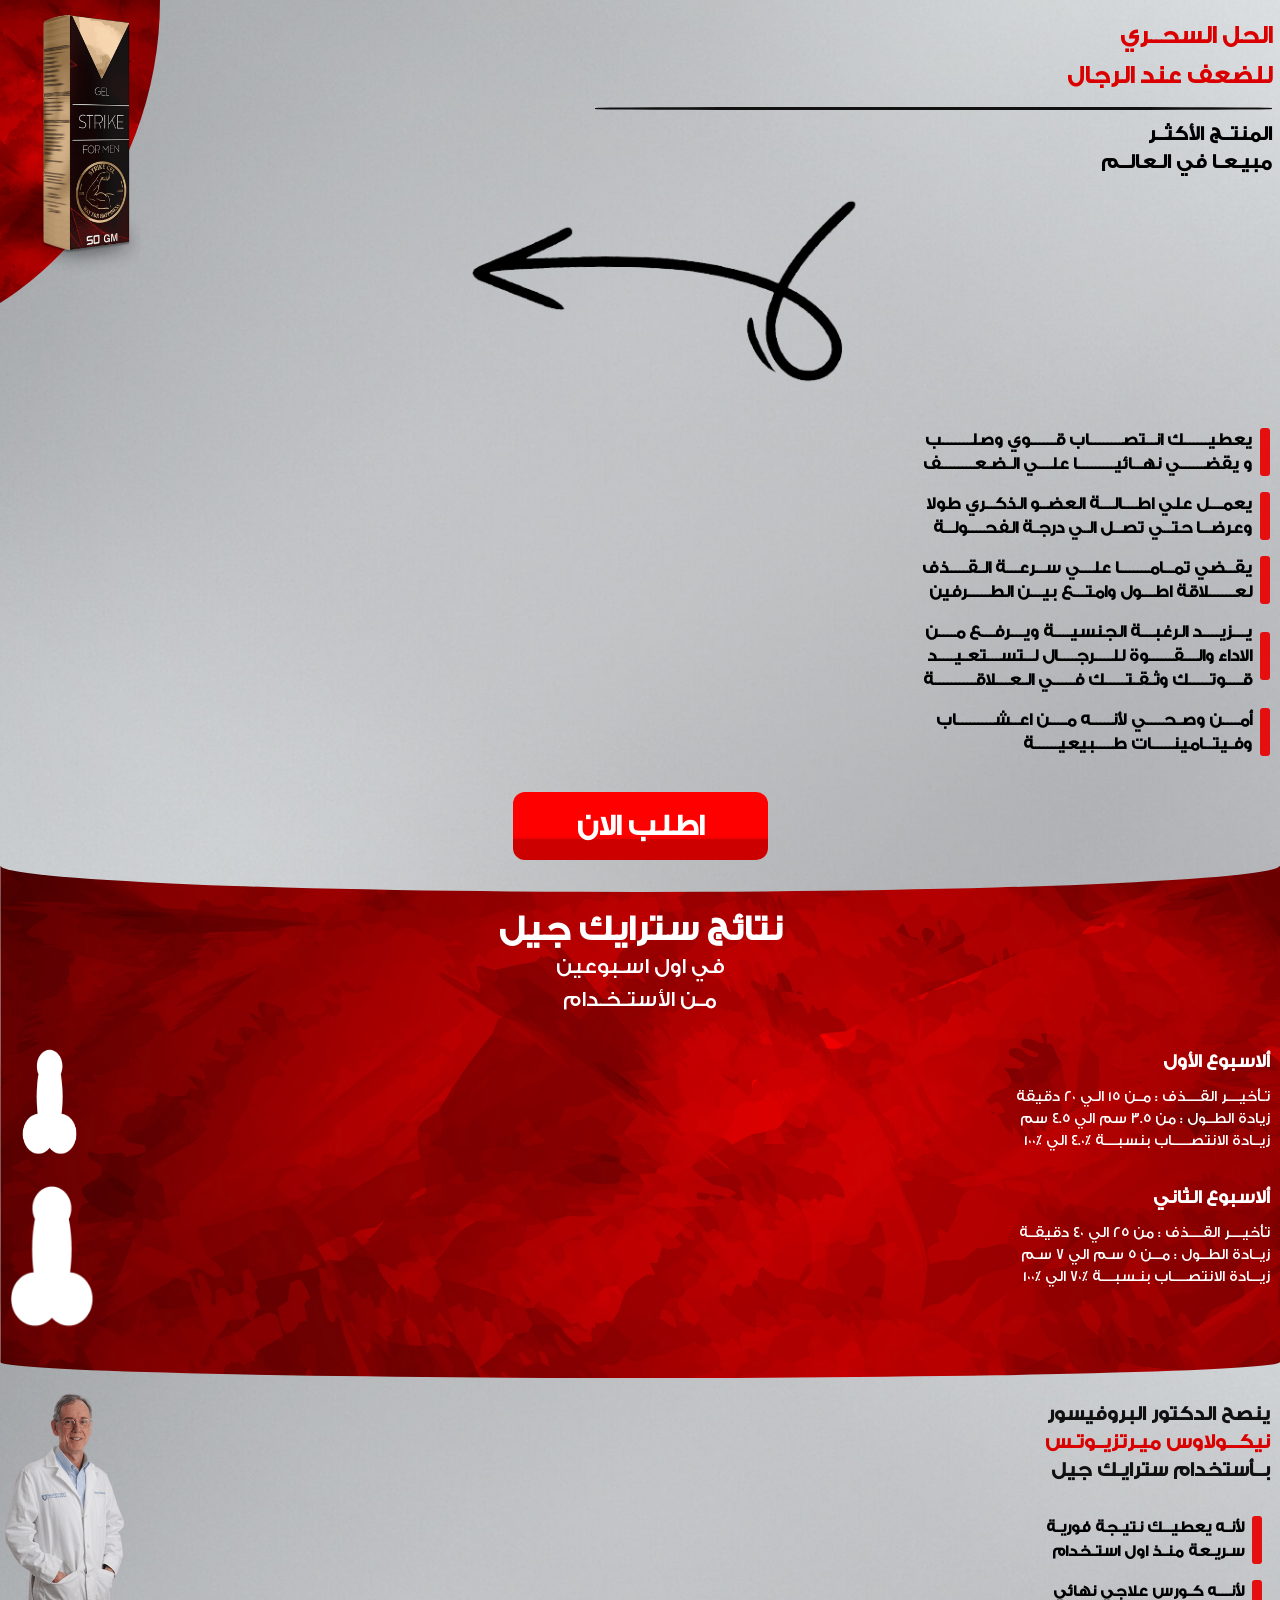
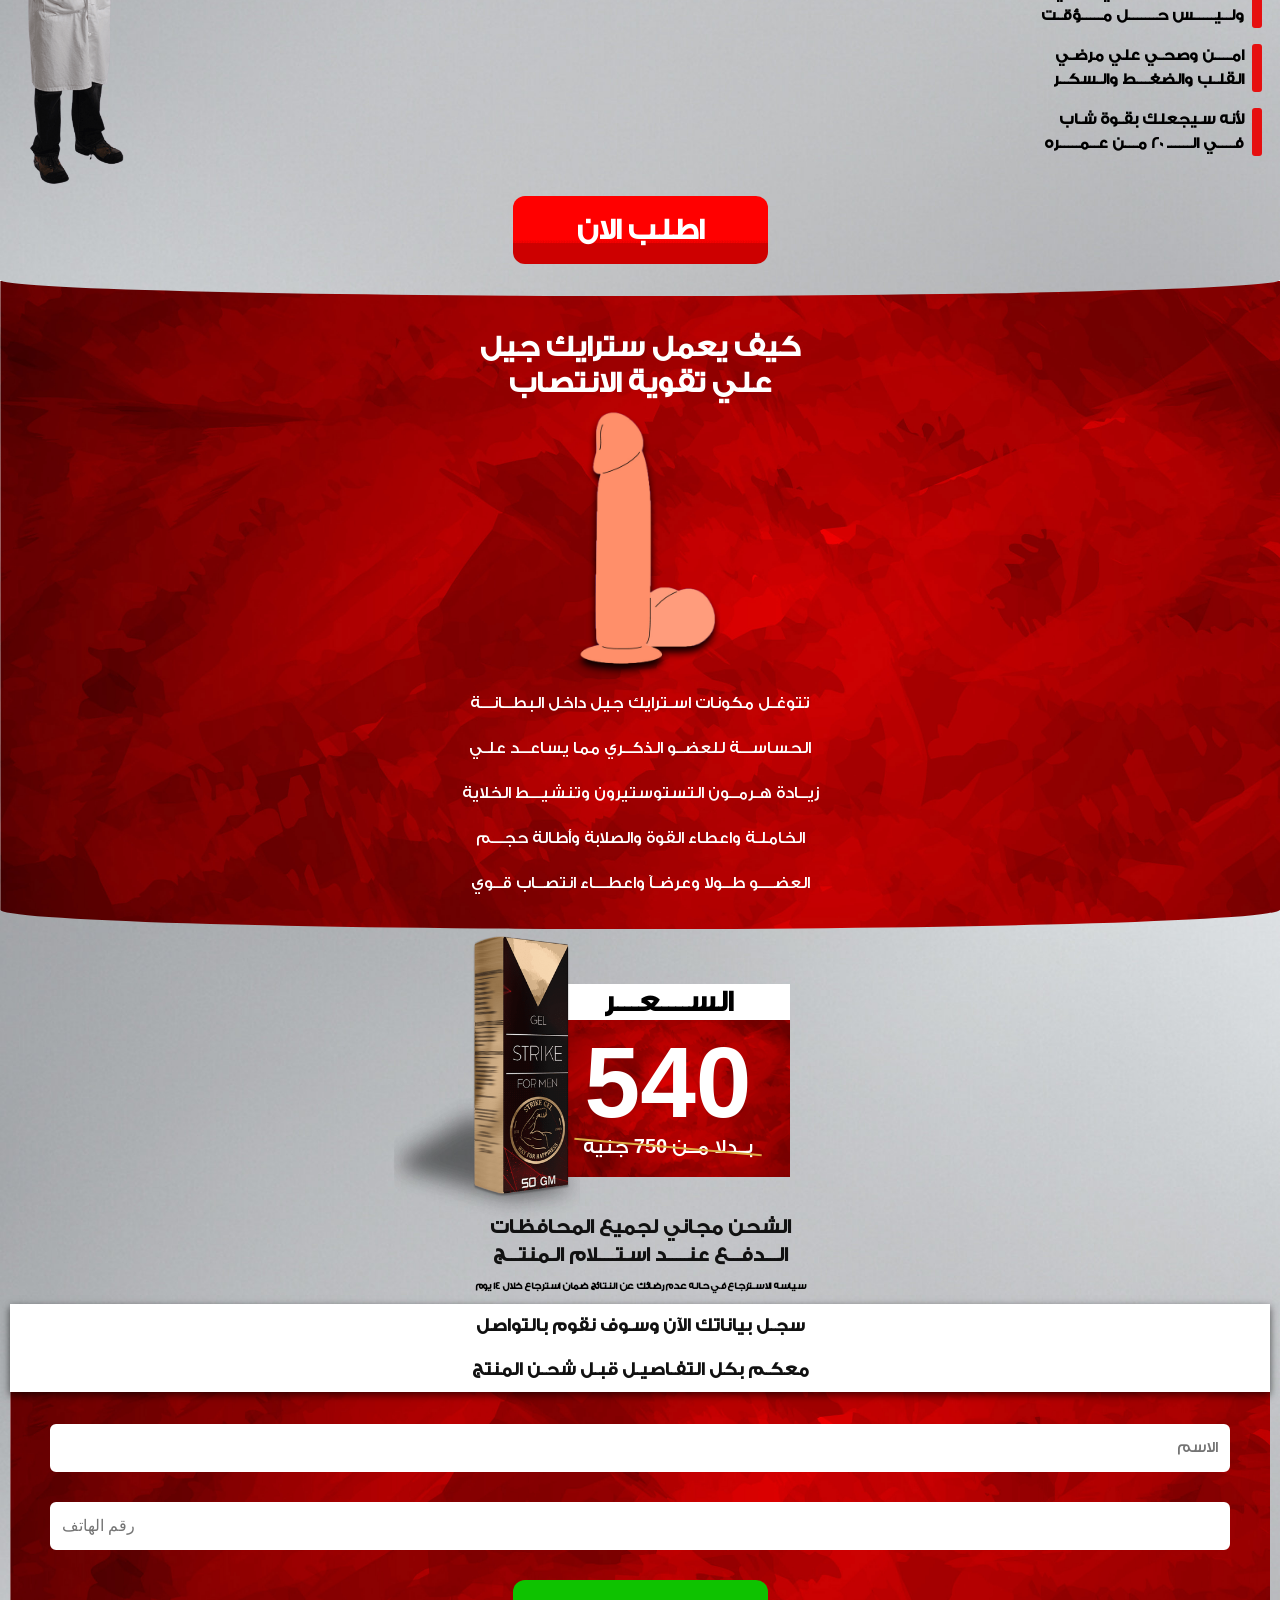
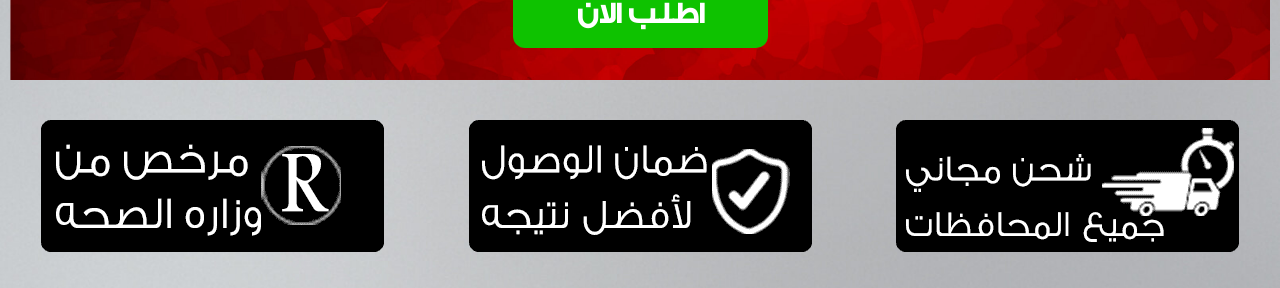
==== index.html @ db043091 "Add files via upload" ====
<!DOCTYPE html>
<html lang="en" dir="rtl">
  <head>
    <meta charset="UTF-8" />
    <meta http-equiv="X-UA-Compatible" content="IE=edge" />
    <meta name="viewport" content="width=device-width, initial-scale=1.0" />
    <title>Happy Code</title>

    <!-- Link File CSS -->
    <link rel="stylesheet" href="style.css">


  </head>

  <body>

    <section id="hero" class="hero">
      <div class="hero-content">
        <div class="hero-img-product">
          <img src="img/Product.png" alt="" />
        </div>
        <div class="hero-header">
          <h2 class="hero-header-title">الحل السحــري</h2>
          <h2 class="hero-header-subtitle">للضعف عند الرجال</h2>
          <h4>
            المنتــج الأكثــر <br />
            مبيـعـا في الـعالــم
          </h4>
        </div>
        <img class="hero-arrow-img" src="img/arrow.png" alt="" />
        <div class="hero-footer">
          <div class="all-line">
            <div class="line">
              <span></span>
              <ul>
                <li>يعطيــــــك انــتصــــــــاب قــــــوي وصلـــــــب</li>
                <li>و يقضــــــي نهــائيـــــــــا علـــي الـضـعــــــــف</li>
              </ul>
            </div>
            <div class="line">
              <span></span>
              <ul>
                <li>يعمـــل علي اطـــالـــة العضــو الذكــري طولا</li>
                <li>وعرضــا حتــي تصــل الـي درجـة الفحــــولــة</li>
              </ul>
            </div>
            <div class="line">
              <span></span>
              <ul>
                <li>يقــضي تمــامـــــــا علـــي ســرعـــة الـقــــذف</li>
                <li>لعــــــلاقة اطـــول وامتـــع بيـــن الطـــــرفين</li>
              </ul>
            </div>
            <div class="line">
              <span></span>
              <ul>
                <li>يـــزيــــد الرغبـــة الجنسيــــة ويـــرفـــع مــــن</li>
                <li>الاداء والـــقــــــوة للــــرجــــال لــتســـتعـيــــد</li>
                <li>
                  قــــوتـــــك وثـقـتـــــك فـــــي الـعـــلاقــــــــــة
                </li>
              </ul>
            </div>
            <div class="line">
              <span></span>
              <ul>
                <li>أمــــن وصـحــــي لأنـــــه مــــن اعــشـــــــــاب</li>
                <li>وفـيتــامينـــــات طــــبيعيــــــة</li>
              </ul>
            </div>
          </div>
        </div>
        <div class="text-center"><a href="#form" class="btn">اطلب الان</a></div>
      </div>
    </section>

    <!-- --------------------------------------------------------- -->

    <section class="results">
      <div class="content">
        <div class="results-header">
          <h3>نتائج سترايك جيل</h3>
          <p>في اول اسـبوعين</p>
          <p>مـن الأستـخـدام</p>
        </div>
        <div class="results-info">
          <div class="box">
            <h3>ألاسبوع الأول</h3>
            <div class="text">
              <p>تـأخيــــر القــــذف : مــن ١٥ الـي ٢٠ دقيقة</p>
              <p>زيادة الطــول : من ٣.٥ سم الي ٤.٥ سم</p>
              <p>زيــادة الانتصــــــاب بنسبــــة ٪٤.٠ الي ٪١٠٠</p>
            </div>
          </div>
          <img class="img-sm" src="img/4.png" alt="" />
        </div>
        <div class="results-info">
          <div class="box">
            <h3>ألاسبوع الثاني</h3>
            <div class="text">
              <p>تأخيــــر القــــذف : من ٢٥ الي ٤٠ دقيقــة</p>
              <p>زيــادة الطــول : مـــن ٥ سـم الي ٧ سـم</p>
              <p>زيـــادة الانتصـــــاب بنـسبــــة ٪٧٠ الي ٪١٠٠</p>
            </div>
          </div>
          <img src="img/4.png" alt="" />
        </div>
      </div>
    </section>

    <!-- --------------------------------------- -->

    <section class="advise">
      <div class="advise-container">
        <div class="advise-header">
          <div class="head">
            <p>ينصح الدكتور البروفيسور</p>
            <span>نيكـــولاوس ميـرتزيــوتـس</span>
            <p>بــأستخدام سترايـك جيل</p>
          </div>
          <div class="all-line">
            <div class="line">
              <span></span>
              <ul>
                <li>لأنـه يعطيــك نتيـجة فوريـة</li>
                <li>سـريـعة منـذ اول استـخدام</li>
              </ul>
            </div>
            <div class="line">
              <span></span>
              <ul>
                <li>لأنـــه كـورس علاجي نهائي</li>
                <li>ولــيـــــس حـــــــل مـــــؤقـت</li>
              </ul>
            </div>
            <div class="line">
              <span></span>
              <ul>
                <li>امــــن وصحـي علي مرضـي</li>
                <li>القلـب والضغـــط والـسكــر</li>
              </ul>
            </div>
            <div class="line">
              <span></span>
              <ul>
                <li>لأنه سـيجعلك بقـوة شـاب</li>
                <li>فــــي الــــــ 20 مـــن عــمـــــره</li>
              </ul>
            </div>
          </div>
        </div>
        <img src="img/doctor.png" alt="" />
      </div>
      <a href="#form" class="btn">اطلب الان</a>
    </section>

    <!-- -------------------------- -->

    <section class="how">
      <div class="how-header">
        <h2>كيف يعمل سترايك جيل</h2>
        <h2>علي تقوية الانتصاب</h2>
      </div>
      <div class="how-footer">
        <img src="img/6.png" alt="" />
        <div class="text">
          <p>تتوغـل مكونات اسـترايك جيل داخل البطــانـــة</p>
          <p>الحساســـة للعضــو الذكــري مما يساعــد علـي</p>
          <p>زيــادة هـرمــون التستوستيرون وتنشيـــط الخلاية</p>
          <p>الخاملـة واعطاء القوة والصلابة وأطالة حجـــم</p>
          <p>العضــــو طــولا وعرضـآ واعطـــاء انتصــاب قــوي</p>
        </div>
      </div>
    </section>

    <!-- ---------------------------------- -->

    <section class="contact">
      <div class="contact-header">
        <img src="img/Product.png" alt="" />
        <div class="container-prices">
          <h2 class="price-title">الســــعـــر</h2>
          <span class="price">540</span>
          <p class="price-old">بــدلا مــن <span>750</span> جنيه</p>
        </div>
      </div>
      <div class="contact-footer">
        <h4>الشحن مجاني لجميع المحافظات</h4>
        <h4>الـــدفـــع عنـــــد اسـتــــلام الـمنتـــج</h4>
        <p>
          سياسه الاسـترجاع في حاله عدم رضائك عن النتائج ضمان استرجاع خلال 14 يوم
        </p>
        <div class="contact-form" id="contact-form">
          <div class="contact-form-shadow">
            <h4>سجـل بياناتك الآن وسـوف نقوم بالتواصل</h4>
            <h4>معكـم بكل التفـاصيـل قبـل شحـن المنتج</h4>
          </div>
          <form
            action="https://api.sheetmonkey.io/form/6KZt1sEibG9ceBpus3hduf"      
            method="post"
            id="form"
            class="form"
            role="form"
            accept-charset="utf-8">

            <!-- <input type="hidden" name="Created" value="x-sheetmonkey-current-date-time"/>
            <input type="hidden" name="x-sheetmonkey-redirect" value="https://strike-gel.vercel.app/thanks"/> -->

            <input type="hidden" id="redDir" name="x-sheetmonkey-redirect" value="thanks.html">
            <div class="form-control">
              <input
                type="text"
                name="name"
                id="name"
                placeholder="الاسم"
                maxlength="25"
                value=""
                required
              /><small></small>
            </div>
            <div class="form-control font-[sans-serif]">
              <input
                type="tel"
                name="phone"
                id="phone"
                placeholder="رقم الهاتف"
                maxlength="11"
                minlength="11"
                value=""
                required
              /><small></small>
            </div>
            <input class="form-btn btn" type="submit" value="اطلب الان" />
          </form>
        </div>
      </div>
      <img class="banner" src="img/banner.png" alt="" />
    </section>
    <script src="script.js"></script>
  </body>
</html>
---- style.css ----
/* Google Fonts */
@import url('https://fonts.googleapis.com/css2?family=Cairo:wght@200;300;400;500;600;700;800;900;1000&display=swap');

@font-face {
    font-family: 'GE SS Two Medium';
    src: local('GE SS Two Medium'), url('img/GE_SS_Two_Medium.ttf') format('truetype');
    font-weight: normal;
    font-style: normal;
  }
body{
    height: 100vh;
    }
html{
    scroll-behavior: smooth;
}
html {
    line-height: 1.5;
    -webkit-text-size-adjust: 100%;
    -moz-tab-size: 4;
    -o-tab-size: 4;
    tab-size: 4;
    font-family: GE SS Two Medium,sans-serif;
    font-feature-settings: normal;
    font-variation-settings: normal;
}
*{
    padding: 0;
    margin: 0;
    box-sizing: border-box;
    font-family: 'GE SS Two Medium';
    text-decoration: none;
    transition: .4s;
    list-style: none;
}
*, :before, :after {
    box-sizing: border-box;
    border-width: 0;
    border-style: solid;
    border-color: #e5e7eb;
}
img, video {
    max-width: 100%;
    height: auto;
}
img, svg, video, canvas, audio, iframe, embed, object {
    display: block;
    vertical-align: middle;
}
.hero {
    position: relative;
    z-index: 50;
    width: 100%;
    border-bottom-right-radius: 50% 3%;
    border-bottom-left-radius: 50% 3%;
    background-image: url(img/bg-hero.jpg);
    background-size: cover;
    background-position: right;
    padding-bottom: 2rem;
}
.hero .hero-content {
    position: relative;
    overflow: hidden;
}
.hero-img-product {
    position: absolute;
    left: -10rem;
    z-index: -10;
    height: 350px;
    width: 20rem;
    border-bottom-right-radius: 100%;
    background-image: url(img/bg-red.jpg);
    background-size: cover;
}
.hero-img-product img {
    position: absolute;
    right: 1.25rem;
    width: 12rem;
}
.hero-header {
    width: 60%;
    padding: 1.25rem 0.5rem;
}
.hero-header h2 {
    position: relative;
    white-space: nowrap;
    font-size: 1.5rem;
    line-height: 2rem;
    font-weight: 900;
    --tw-text-opacity: 1;
    color: rgb(218 0 0 / var(--tw-text-opacity));
}

.hero-header-subtitle:before {
    content: '';
    position: absolute;
    bottom: -0.625rem;
    right: 0px;
    height: 3px;
    width: 90%;
    border-radius: 30%;
    --tw-bg-opacity: 1;
    background-color: rgb(17 17 17 / var(--tw-bg-opacity));
}

@media(max-width: 640px)
{
    .hero-header-subtitle {
        letter-spacing: -0.6px;
    }
}
.hero-arrow-img {
    min-width: 350px;
    padding-left: 3rem;
}
.hero-footer {
    padding-left: 0.625rem;
    padding-right: 0.625rem;
    padding-top: 45px;
    padding-bottom: 1.25rem;
    text-align: center;
    width: 100%;
}
.hero-header-subtitle {
    margin-bottom: 1.25rem;
    padding-top: 0.5rem;
    padding-bottom: 0.5rem;
}
.hero-header h4 {
    white-space: nowrap;
    font-size: 1.25rem;
    line-height: 1.75rem;
    font-weight: 600!important;
}
.hero-footer .line {
    margin-bottom: 1rem;
    display: flex;
    align-items: center;
    white-space: nowrap;
    text-align: right;
    font-size: 1rem;
    line-height: 1.5rem;
    font-size: 17px;
    font-weight: 600;
}
.hero-footer .line span {
    margin-left: 0.5rem;
    height: 3rem;
    width: 10px;
    border-radius: 3px;
    --tw-bg-opacity: 1;
    background-color: rgb(230 15 15 / var(--tw-bg-opacity));
}
.text-center {
    text-align: center;
}
.btn {
    display: inline-block;
    border-radius: 0.75rem;
    background-image: url(img/btn-red-bg.png);
    background-size: cover;
    background-position: bottom;
    padding: 1rem 4rem;
    font-size: 1.875rem;
    line-height: 2.25rem;
    font-weight: 700;
    --tw-text-opacity: 1;
    color: rgb(255 255 255 / var(--tw-text-opacity));
}





/* start result sec-*/

.results {
    position: relative;
    top: -50px;
    z-index: 49;
    width: 100%;
    border-bottom-right-radius: 50% 3%;
    border-bottom-left-radius: 50% 3%;
    background-image: url(img/bg-red.jpg);
    background-size: cover;
    background-position: center;
    padding: 3rem 0.625rem 1.25rem;
}
.results-header {
    margin-bottom: 2rem;
    padding-top: 1.25rem;
    text-align: center;
}
.results-header h3 {
    font-size: 2.25rem;
    line-height: 2.5rem;
    font-weight: 900;
    --tw-text-opacity: 1;
    color: rgb(255 255 255 / var(--tw-text-opacity));
}
.results-header p {
    font-size: 22px;
    font-weight: 100;
    --tw-text-opacity: 1;
    color: rgb(255 255 255 / var(--tw-text-opacity));
}
.results-info {
    margin-left: auto;
    margin-right: auto;
    margin-bottom: 1.5rem;
    display: flex;
    justify-content: space-between;
    width: 100%;
}
.results-info .box h3 {
    margin-bottom: 0.625rem !important;
    font-weight: 700;
    --tw-text-opacity: 1;
    color: rgb(255 255 255 / var(--tw-text-opacity));
}
.results-info .box .text {
    display: flex;
    flex-direction: column;
    white-space: nowrap;
    font-size: 14.8px;
    font-weight: 100;
    --tw-text-opacity: 1;
    color: rgb(255 255 255 / var(--tw-text-opacity));
}
.results-info img {
    height: 150px;
    width: 85px;
}
.results-info img.img-sm {
    margin-left: 0.75rem;
    height: 7rem;
    width: 3.5rem;
}


/* start advise */

.advise {
    position: relative;
    top: -70px;
    z-index: 48;
    border-bottom-right-radius: 50% 3%;
    border-bottom-left-radius: 50% 3%;
    background-image: url(img/bg-hero.jpg);
    background-size: cover;
    background-position: right;
    padding-top: 2rem;
    padding-bottom: 2rem;
    text-align: center;
}
.advise-container {
    position: relative;
    margin-left: auto;
    margin-right: auto;
    margin-bottom: 0;
    display: flex;
    justify-content: space-between;
    text-align: right;
    width: 100%;
}
.advise-header {
    padding-top: 0.625rem;
    padding-right: 0.625rem;
    padding-left: 2rem;
}
.advise-header .head {
    margin-bottom: 2rem;
    font-size: 1.25rem;
    line-height: 1.75rem;
}
.advise-header .head p {
    font-weight: 800;
    --tw-text-opacity: 1;
    color: rgb(17 17 17 / var(--tw-text-opacity));
}
.advise-header .head span {
    font-weight: 900;
    --tw-text-opacity: 1;
    color: rgb(218 0 0 / var(--tw-text-opacity));
}
.advise-header .all-line {
    padding-right: 0.5rem;
    font-weight: 700;
    margin-bottom: 2.5rem;
}
.advise-header .all-line .line {
    display: flex;
    align-items: center;
    text-align: right;
    font-size: 1rem;
    line-height: 1.5rem;
    font-weight: 600;
}
.advise-header .all-line .line span {
    margin-left: 0.5rem;
    height: 3rem;
    width: 10px;
    border-radius: 3px;
    --tw-bg-opacity: 1;
    background-color: rgb(230 15 15 / var(--tw-bg-opacity));
}
.advise-container img {
    position: absolute;
    top: 0px;
    left: 0.25rem;
    width: 12rem;
}
.advise-header .all-line>:not([hidden])~:not([hidden]) {
    --tw-space-y-reverse: 0;
    margin-top: calc(1rem * calc(1 - var(--tw-space-y-reverse)));
    margin-bottom: calc(1rem * var(--tw-space-y-reverse));
}

/* start how work */ 
#thankyou-page {
    display: none;
  }
.how {
    position: relative;
    top: -85px;
    z-index: 47;
    white-space: nowrap;
    border-bottom-right-radius: 50% 3%;
    border-bottom-left-radius: 50% 3%;
    background-image: url(img/bg-red.jpg);
    background-size: cover;
    background-position: center;
    padding: 3rem 0.5rem 0.25rem;
    text-align: center;
    --tw-text-opacity: 1;
    color: rgb(255 255 255 / var(--tw-text-opacity));
}
.how .how-header h2 {
    font-size: 1.875rem;
    line-height: 2.25rem;
    font-weight: 900;
}
.how .how-footer img {
    display: inline-block;
    width: 10rem;
}
.how .how-footer .text {
    margin-bottom: 1.25rem;
    display: flex;
    flex-direction: column;
}
.how .how-footer .text p {
    font-size: 16.5px;
    line-height: 2.8rem;
}

/* START CONTACT */ 

.contact {
    position: relative;
    top: -110px;
    width: 100%;
    overflow: hidden;
    background-image: url(img/bg-hero.jpg);
    background-size: cover;
    background-position: center;
    text-align: center;
}
.contact-header {
    position: relative;
    margin-left: auto;
    margin-right: auto;
    margin-top: 5rem;
    margin-bottom: 2.25rem;
    width: 300px;
    background-image: url(img/bg-red.jpg);
    background-size: cover;
    background-position: center;
    padding-bottom: 1rem;
    padding-left: 3.5rem;
}
.contact-header img {
    position: absolute;
    top: -4rem;
    left: -7.5rem;
    z-index: 30;
    width: 210px;
}
.container-prices {
    display: flex;
    flex-direction: column;
    overflow: hidden;
    line-height: 1;
}
.contact-header .price-title {
    display: block;
    --tw-bg-opacity: 1;
    background-color: rgb(255 255 255 / var(--tw-bg-opacity));
    text-align: center;
    font-size: 1.875rem;
    line-height: 2.25rem;
}
.contact-header .price {
    padding-top: 0.75rem;
    font-family: sans-serif;
    font-size: 100px;
    font-weight: 600;
    --tw-text-opacity: 1;
    color: rgb(255 255 255 / var(--tw-text-opacity));
}
.contact-header .price-old {
    position: relative;
    display: inline-block;
    overflow: hidden;
    font-size: 1.25rem;
    line-height: 1.75rem;
    --tw-text-opacity: 1;
    color: rgb(255 255 255 / var(--tw-text-opacity));
}
.price-old span {
    font-family: sans-serif;
    font-weight: 800;
}
.contact-header .price-old:after {
    position: absolute;
    top: 50%;
    left: 50%;
    height: 0.125rem;
    width: 77%;
    transform: translate(-50%,-50%) rotate(5deg);
    content: '';
    --tw-bg-opacity: 1;
    background-color: rgb(223 174 69 / var(--tw-bg-opacity));
}
.contact-footer {
    padding-top: 0;
}
.contact-footer h4 {
    font-size: 1.25rem;
    line-height: 1.75rem;
    font-weight: 800;
    --tw-text-opacity: 1;
    color: rgb(17 17 17 / var(--tw-text-opacity));
}
.contact-footer p {
    margin-top: 0.625rem;
    margin-bottom: 0.625rem;
    white-space: nowrap;
    font-size: 10px;
    font-weight: 800;
    letter-spacing: -.025em;
}
.contact-form {
    margin-left: 0.625rem;
    margin-right: 0.625rem;
    background-image: url(img/bg-red.jpg);
    background-size: cover;
    background-position: center;
}
.contact-form-shadow {
    box-shadow: -0.5px 3px 8px #0000009f;
}
.contact-footer .contact-form h4 {
    --tw-bg-opacity: 1;
    background-color: rgb(255 255 255 / var(--tw-bg-opacity));
    padding-top: 0.5rem;
    padding-bottom: 0.5rem;
    font-size: 1.125rem;
    line-height: 1.75rem;
}
.form {
    margin-left: auto;
    margin-right: auto;
    padding: 2rem 2.5rem;
    width: 100%;
}
.contact .banner {
    margin-left: auto;
    margin-right: auto;
    border-radius: 0.375rem;
    padding-left: 0.75rem;
    padding-right: 0.75rem;
}
button, input, optgroup, select, textarea {
    font-family: inherit;
    font-size: 100%;
    font-weight: inherit;
    line-height: inherit;
    color: inherit;
    margin: 0;
    padding: 0;
}
.form-control {
    position: relative;
    margin-bottom: 0.625rem;
    padding-bottom: 1.25rem;
}
.form-control input {
    display: block;
    width: 100%;
    border-radius: 0.375rem;
    border-width: 2px;
    --tw-border-opacity: 1;
    border-color: rgb(255 255 255 / var(--tw-border-opacity));
    padding: 0.625rem;
    font-size: 1rem;
    line-height: 1.5rem;
}
.form-control small {
    position: absolute;
    bottom: 0px;
    right: 0px;
    --tw-text-opacity: 1;
    color: rgb(255 255 255 / var(--tw-text-opacity));
    width: 80%;
}
.form-control {
    position: relative;
    margin-bottom: 0.625rem;
    padding-bottom: 1.25rem;
}
.font-\[sans-serif\] {
    font-family: sans-serif;
}
.form-btn {
    cursor: pointer;
    --tw-bg-opacity: 1 !important;
    background-color: rgb(14 194 0 / var(--tw-bg-opacity))!important;
    background-image: none;
}
.contact .btn {
    display: inline-block;
    border-radius: 0.75rem;
    background-size: cover;
    background-position: bottom;
    padding: 1rem 4rem;
    font-size: 1.875rem;
    line-height: 2.25rem;
    font-weight: 700;
    --tw-text-opacity: 1;
    color: rgb(255 255 255 / var(--tw-text-opacity));
}
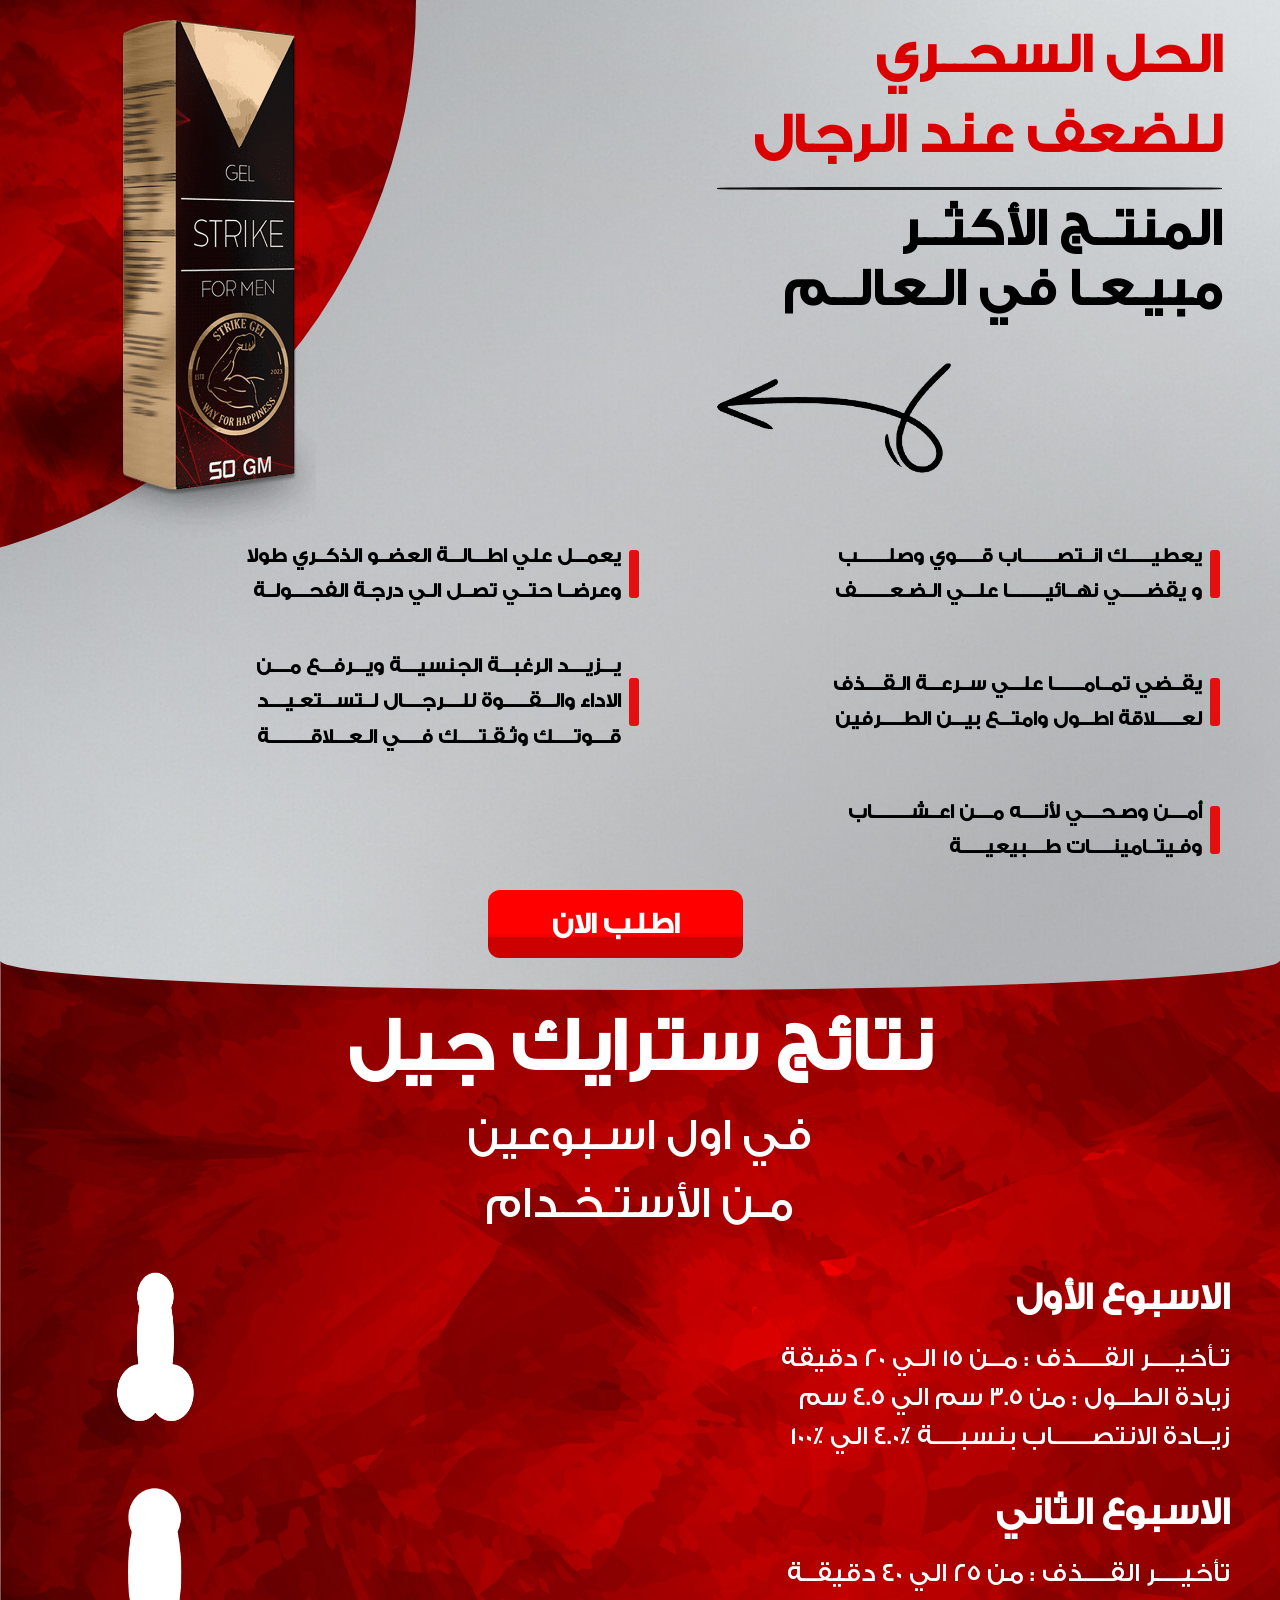
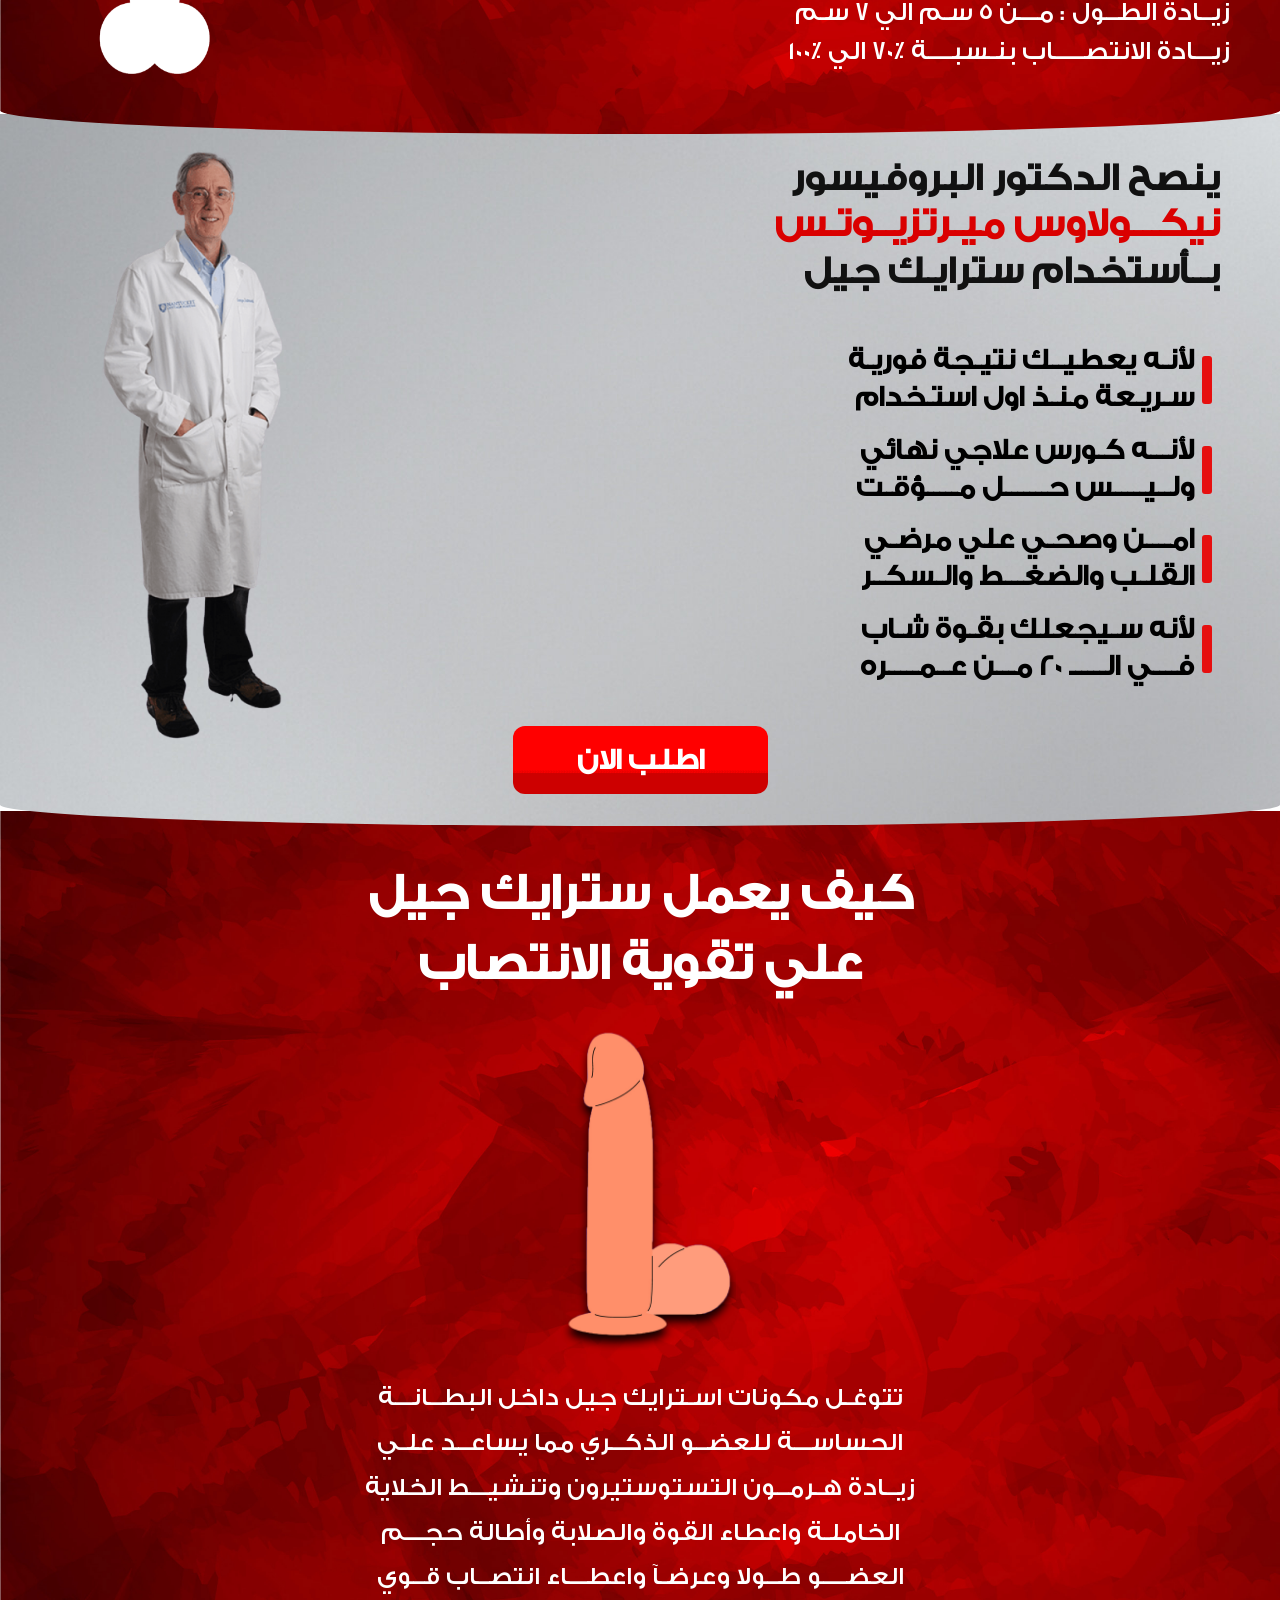
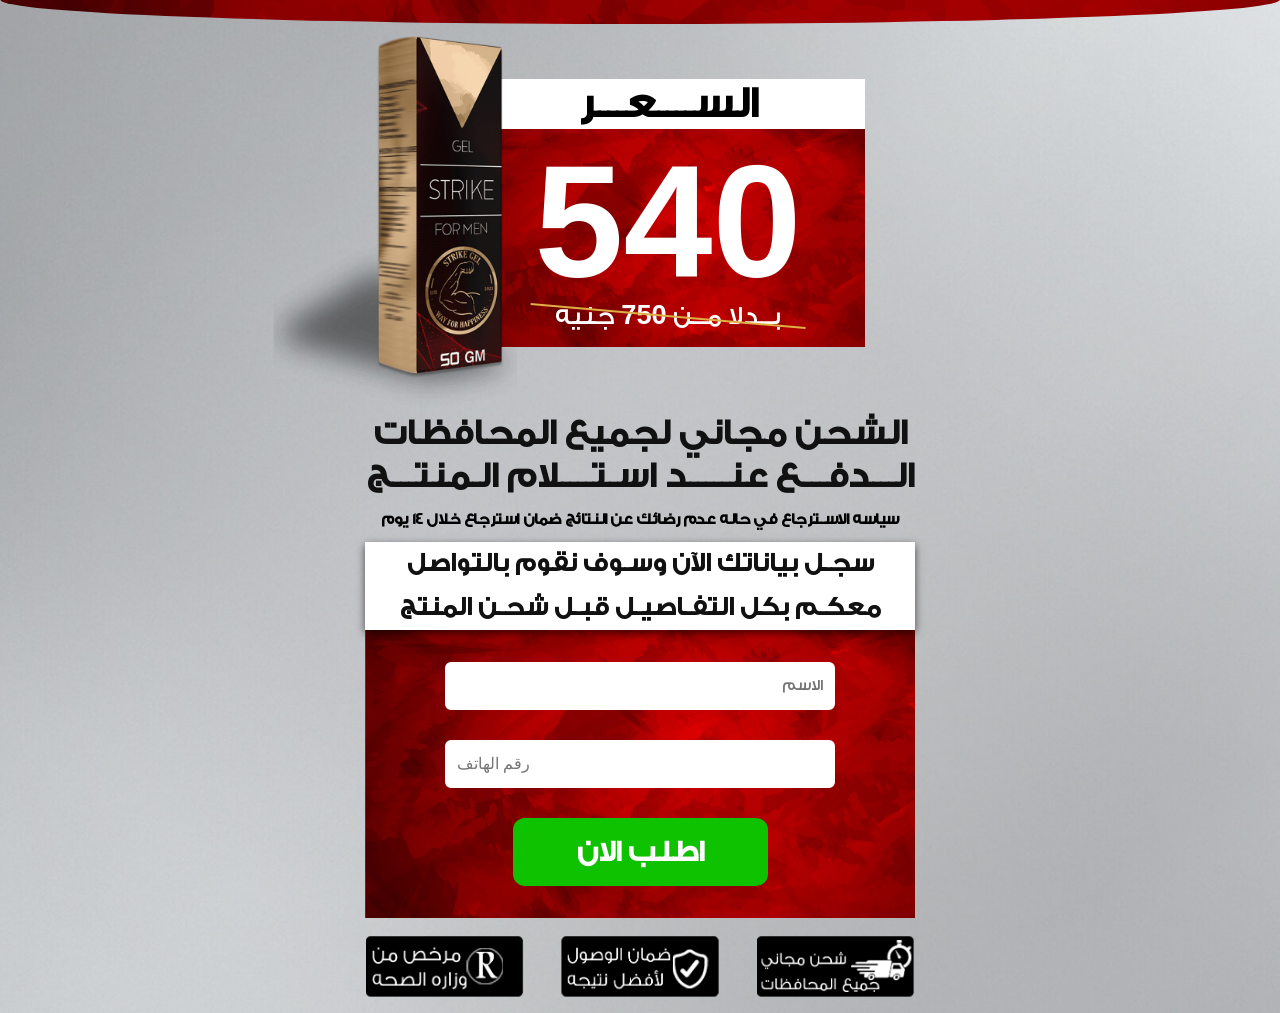
==== commit 108f8641: "Add files via upload" ====
--- a/index.html
+++ b/index.html
@@ -85,7 +85,7 @@
         </div>
         <div class="results-info">
           <div class="box">
-            <h3>ألاسبوع الأول</h3>
+            <h3>الاسبوع الأول</h3>
             <div class="text">
               <p>تـأخيــــر القــــذف : مــن ١٥ الـي ٢٠ دقيقة</p>
               <p>زيادة الطــول : من ٣.٥ سم الي ٤.٥ سم</p>
@@ -96,7 +96,7 @@
         </div>
         <div class="results-info">
           <div class="box">
-            <h3>ألاسبوع الثاني</h3>
+            <h3>الاسبوع الثاني</h3>
             <div class="text">
               <p>تأخيــــر القــــذف : من ٢٥ الي ٤٠ دقيقــة</p>
               <p>زيــادة الطــول : مـــن ٥ سـم الي ٧ سـم</p>
--- a/style.css
+++ b/style.css
@@ -48,496 +48,1045 @@
     display: block;
     vertical-align: middle;
 }
-.hero {
-    position: relative;
-    z-index: 50;
-    width: 100%;
-    border-bottom-right-radius: 50% 3%;
-    border-bottom-left-radius: 50% 3%;
-    background-image: url(img/bg-hero.jpg);
-    background-size: cover;
-    background-position: right;
-    padding-bottom: 2rem;
+
+
+@media(min-width: 800px){
+    .hero {
+        position: relative;
+        z-index: 50;
+        width: 100%;
+        border-bottom-right-radius: 50% 3%;
+        border-bottom-left-radius: 50% 3%;
+        background-image: url(img/bg-hero.jpg);
+        background-size: cover;
+        background-position: right;
+        padding-bottom: 2rem;
+        padding-right: 50px;
+    }
+    .hero .hero-content {
+        position: relative;
+        overflow: hidden;
+    }
+    .hero-img-product {
+        position: absolute;
+        left: -10rem;
+        z-index: -10;
+        height: 570px;
+        width: 36rem;
+        border-bottom-right-radius: 100%;
+        background-image: url(img/bg-red.jpg);
+        background-size: cover;
+    }
+    .hero-img-product img {
+        position: absolute;
+        right: 100px;
+        width: 24rem;
+        top: -10px;
+    }
+    .hero-header {
+        width: 60%;
+        padding: 1.25rem 0.5rem;
+    }
+    .hero-header h2 {
+        position: relative;
+        white-space: nowrap;
+        font-size: 3.5rem;
+        line-height: 4.5rem;
+        font-weight: 900;
+        --tw-text-opacity: 1;
+        color: rgb(218 0 0 / var(--tw-text-opacity));
+    }
+    
+    .hero-header-subtitle:before {
+        content: '';
+        position: absolute;
+        bottom: -0.625rem;
+        right: 0px;
+        height: 3px;
+        width: 70%;
+        border-radius: 30%;
+        --tw-bg-opacity: 1;
+        background-color: rgb(17 17 17 / var(--tw-bg-opacity));
+    }
+    
+    @media(max-width: 640px)
+    {
+        .hero-header-subtitle {
+            letter-spacing: -0.6px;
+        }
+    }
+    .hero-arrow-img {
+        width: 800px;
+        padding-left: 3rem;
+        margin: 20px;
+    }
+    .hero-footer {
+        padding-left: 0.625rem;
+        padding-right: 0.625rem;
+        padding-top: 45px;
+        padding-bottom: 1.25rem;
+        text-align: center;
+        width: 100%;
+    }
+    .hero-footer .all-line{
+        display: flex;
+        flex-wrap: wrap;
+        align-items: center;
+        justify-content: right;
+    }
+    .hero-footer .all-line .line{
+        width: 48%;
+        margin-bottom: 40px;
+    }
+    .hero-header-subtitle {
+        margin-bottom: 1.25rem;
+        padding-top: 0.5rem;
+        padding-bottom: 0.5rem;
+    }
+    .hero-header h4 {
+        white-space: nowrap;
+        font-size: 3.25rem;
+        line-height: 3.75rem;
+        font-weight: 600!important;
+    }
+    .hero-footer .line {
+        margin-bottom: 1rem;
+        display: flex;
+        align-items: center;
+        white-space: nowrap;
+        text-align: right;
+        font-size: 1rem;
+        line-height: 2.2rem;
+        font-size: 20px;
+        font-weight: 600;
+    }
+    .hero-footer .line:last-child{
+        margin-bottom: 5px;
+    }
+    .hero-footer .line span {
+        margin-left: 0.5rem;
+        height: 3rem;
+        width: 10px;
+        border-radius: 3px;
+        --tw-bg-opacity: 1;
+        background-color: rgb(230 15 15 / var(--tw-bg-opacity));
+    }
+    .text-center {
+        text-align: center;
+    }
+    .btn {
+        display: inline-block;
+        border-radius: 0.75rem;
+        background-image: url(img/btn-red-bg.png);
+        background-size: cover;
+        background-position: bottom;
+        padding: 1rem 4rem;
+        font-size: 1.875rem;
+        line-height: 2.25rem;
+        font-weight: 700;
+        --tw-text-opacity: 1;
+        color: rgb(255 255 255 / var(--tw-text-opacity));
+    }
+    
+    
+    
+    
+    
+    /* start result sec-*/
+    
+    .results {
+        position: relative;
+        top: -50px;
+        z-index: 49;
+        width: 100%;
+        border-bottom-right-radius: 50% 3%;
+        border-bottom-left-radius: 50% 3%;
+        background-image: url(img/bg-red.jpg);
+        background-size: cover;
+        background-position: center;
+        padding: 3rem 50px 1.25rem;
+    }
+    .results-header {
+        margin-bottom: 2rem;
+        padding-top: 1.25rem;
+        text-align: center;
+    }
+    .results-header h3 {
+        font-size: 4.7rem;
+        line-height: 2.5rem;
+        font-weight: 900;
+        --tw-text-opacity: 1;
+        margin: 20px 0 35px;
+        color: rgb(255 255 255 / var(--tw-text-opacity));
+    }
+    .results-header p {
+        font-size: 45px;
+        font-weight: 100;
+        --tw-text-opacity: 1;
+        color: rgb(255 255 255 / var(--tw-text-opacity));
+    }
+    .results-info {
+        margin-left: auto;
+        margin-right: auto;
+        margin-bottom: 1.8rem;
+        display: flex;
+        justify-content: space-between;
+        width: 100%;
+    }
+    .results-info .box h3 {
+        margin-bottom: 0.825rem !important;
+        font-weight: 700;
+        --tw-text-opacity: 1;
+        font-size: 38px;
+        color: rgb(255 255 255 / var(--tw-text-opacity));
+    }
+    .results-info .box .text {
+        display: flex;
+        flex-direction: column;
+        white-space: nowrap;
+        font-size: 25.8px;
+        font-weight: 100;
+        --tw-text-opacity: 1;
+        color: rgb(255 255 255 / var(--tw-text-opacity));
+    }
+    .results-info img {
+        height: 200px;
+        width: 115px;
+        margin-left: 3rem;
+    }
+    .results-info img.img-sm {
+        margin-left: 4.1rem;
+        height: 10rem;
+        width: 5rem;
+    }
+    
+    
+    /* start advise */
+    
+    .advise {
+        position: relative;
+        top: -70px;
+        z-index: 48;
+        border-bottom-right-radius: 50% 3%;
+        border-bottom-left-radius: 50% 3%;
+        background-image: url(img/bg-hero.jpg);
+        background-size: cover;
+        background-position: right;
+        text-align: center;
+        padding: 2rem 50px;
+    }
+    .advise-container {
+        position: relative;
+        margin-left: auto;
+        margin-right: auto;
+        margin-bottom: 0;
+        display: flex;
+        justify-content: space-between;
+        text-align: right;
+        width: 100%;
+    }
+    .advise-header {
+        padding-top: 0.625rem;
+        padding-right: 0.625rem;
+        padding-left: 2rem;
+    }
+    .advise-header .head {
+        margin-bottom: 3rem;
+        font-size: 2.4rem;
+        line-height: 2.9rem;
+    }
+    .advise-header .head p {
+        font-weight: 800;
+        --tw-text-opacity: 1;
+        color: rgb(17 17 17 / var(--tw-text-opacity));
+    }
+    .advise-header .head span {
+        font-weight: 900;
+        font-size: 2.5rem;
+        --tw-text-opacity: 1;
+        color: rgb(218 0 0 / var(--tw-text-opacity));
+    }
+    .advise-header .all-line {
+        padding-right: 0.5rem;
+        font-weight: 700;
+        margin-bottom: 2.5rem;
+    }
+    .advise-header .all-line .line {
+        display: flex;
+        align-items: center;
+        text-align: right;
+        font-size: 1.8rem;
+        line-height: 2.3rem;
+        font-weight: 600;
+    }
+    .advise-header .all-line .line span {
+        margin-left: 0.5rem;
+        height: 3rem;
+        width: 10px;
+        border-radius: 3px;
+        --tw-bg-opacity: 1;
+        background-color: rgb(230 15 15 / var(--tw-bg-opacity));
+    }
+    .advise-container img {
+        position: absolute;
+        top: 0px;
+        left: 3.25rem;
+        width: 18rem;
+    }
+    .advise-header .all-line>:not([hidden])~:not([hidden]) {
+        --tw-space-y-reverse: 0;
+        margin-top: calc(1rem * calc(1 - var(--tw-space-y-reverse)));
+        margin-bottom: calc(1rem * var(--tw-space-y-reverse));
+    }
+    
+    /* start how work */ 
+    .how {
+        position: relative;
+        top: -85px;
+        z-index: 47;
+        white-space: nowrap;
+        border-bottom-right-radius: 50% 3%;
+        border-bottom-left-radius: 50% 3%;
+        background-image: url(img/bg-red.jpg);
+        background-size: cover;
+        background-position: center;
+        padding: 3rem 0.5rem 0.25rem;
+        text-align: center;
+        --tw-text-opacity: 1;
+        color: rgb(255 255 255 / var(--tw-text-opacity));
+    }
+    .how .how-header h2 {
+        font-size: 3.2rem;
+        line-height: 4.4rem;
+        font-weight: 900;
+    }
+    .how .how-footer img {
+        display: inline-block;
+        width: 12rem;
+        margin-top: 20px;
+    }
+    .how .how-footer .text {
+        margin: 1.25rem 0;
+        display: flex;
+        flex-direction: column;
+    }
+    .how .how-footer .text p {
+        font-size: 25.5px;
+        line-height: 2.8rem;
+    }
+    
+    /* START CONTACT */ 
+    
+    .contact {
+        position: relative;
+        top: -110px;
+        width: 100%;
+        overflow: hidden;
+        background-image: url(img/bg-hero.jpg);
+        background-size: cover;
+        background-position: center;
+        text-align: center;
+    }
+    .contact-header {
+        position: relative;
+        margin-left: auto;
+        margin-right: auto;
+        margin-top: 5rem;
+        margin-bottom: 2.25rem;
+        width: 450px;
+        background-image: url(img/bg-red.jpg);
+        background-size: cover;
+        background-position: center;
+        padding-bottom: 1rem;
+        padding-left: 3.5rem;
+    }
+    .contact-header img {
+        position: absolute;
+        top: -4rem;
+        left: -10.8rem;
+        z-index: 30;
+        width: 275px;
+    }
+    .container-prices {
+        display: flex;
+        flex-direction: column;
+        overflow: hidden;
+        line-height: 1;
+    }
+    .contact-header .price-title {
+        display: block;
+        --tw-bg-opacity: 1;
+        background-color: rgb(255 255 255 / var(--tw-bg-opacity));
+        text-align: center;
+        font-size: 2.7rem;
+        line-height: 2.25rem;
+        padding: 7px 0;
+    }
+    .contact-header .price {
+        padding-top: 0.75rem;
+        font-family: sans-serif;
+        font-size: 160px;
+        font-weight: 600;
+        --tw-text-opacity: 1;
+        color: rgb(255 255 255 / var(--tw-text-opacity));
+    }
+    .contact-header .price-old {
+        position: relative;
+        display: inline-block;
+        overflow: hidden;
+        font-size: 1.6rem;
+        line-height: 1.75rem;
+        --tw-text-opacity: 1;
+        color: rgb(255 255 255 / var(--tw-text-opacity));
+    }
+    .price-old span {
+        font-family: sans-serif;
+        font-weight: 800;
+        font-size: 1.7rem;
+    }
+    .contact-header .price-old:after {
+        position: absolute;
+        top: 50%;
+        left: 50%;
+        height: 0.125rem;
+        width: 70%;
+        transform: translate(-50%,-50%) rotate(5deg);
+        content: '';
+        --tw-bg-opacity: 1;
+        background-color: rgb(223 174 69 / var(--tw-bg-opacity));
+    }
+    .contact-footer {
+        padding-top: 30px;
+    }
+    .contact-footer h4 {
+        font-size: 2.25rem;
+        line-height: 2.65rem;
+        font-weight: 800;
+        --tw-text-opacity: 1;
+        color: rgb(17 17 17 / var(--tw-text-opacity));
+    }
+    .contact-footer p {
+        margin-top: 0.625rem;
+        margin-bottom: 0.625rem;
+        white-space: nowrap;
+        font-size: 16px;
+        font-weight: 800;
+        letter-spacing: -.025em;
+    }
+    .contact-form {
+        width: 550px;
+        margin: auto;
+        background-image: url(img/bg-red.jpg);
+        background-size: cover;
+        background-position: center;
+    }
+    .contact-form-shadow {
+        box-shadow: -0.5px 3px 8px #0000009f;
+    }
+    .contact-footer .contact-form h4 {
+        --tw-bg-opacity: 1;
+        background-color: rgb(255 255 255 / var(--tw-bg-opacity));
+        padding-top: 0.5rem;
+        padding-bottom: 0.5rem;
+        font-size: 1.6rem;
+        line-height: 1.75rem;
+    }
+    .form {
+        margin-left: auto;
+        margin-right: auto;
+        padding: 2rem 5rem;
+        width: 100%;
+    }
+    .contact .banner {
+        margin-left: auto;
+        margin-right: auto;
+        border-radius: 0.375rem;
+        width: 550px;
+        margin: auto;
+    }
+    button, input, optgroup, select, textarea {
+        font-family: inherit;
+        font-size: 100%;
+        font-weight: inherit;
+        line-height: inherit;
+        color: inherit;
+        margin: 0;
+        padding: 0;
+    }
+    .form-control {
+        position: relative;
+        margin-bottom: 0.625rem;
+        padding-bottom: 1.25rem;
+    }
+    .form-control input {
+        display: block;
+        width: 100%;
+        border-radius: 0.375rem;
+        border-width: 2px;
+        --tw-border-opacity: 1;
+        border-color: rgb(255 255 255 / var(--tw-border-opacity));
+        padding: 0.625rem;
+        font-size: 1rem;
+        line-height: 1.5rem;
+    }
+    .form-control small {
+        position: absolute;
+        bottom: 0px;
+        right: 0px;
+        --tw-text-opacity: 1;
+        color: rgb(255 255 255 / var(--tw-text-opacity));
+        width: 80%;
+    }
+    .form-control {
+        position: relative;
+        margin-bottom: 0.625rem;
+        padding-bottom: 1.25rem;
+    }
+    .font-\[sans-serif\] {
+        font-family: sans-serif;
+    }
+    .form-btn {
+        cursor: pointer;
+        --tw-bg-opacity: 1 !important;
+        background-color: rgb(14 194 0 / var(--tw-bg-opacity))!important;
+        background-image: none;
+    }
+    .contact .btn {
+        display: inline-block;
+        border-radius: 0.75rem;
+        background-size: cover;
+        background-position: bottom;
+        padding: 1rem 4rem;
+        font-size: 1.875rem;
+        line-height: 2.25rem;
+        font-weight: 700;
+        --tw-text-opacity: 1;
+        color: rgb(255 255 255 / var(--tw-text-opacity));
+    }
+    
+    
+    
+    
 }
-.hero .hero-content {
-    position: relative;
-    overflow: hidden;
-}
-.hero-img-product {
-    position: absolute;
-    left: -10rem;
-    z-index: -10;
-    height: 350px;
-    width: 20rem;
-    border-bottom-right-radius: 100%;
-    background-image: url(img/bg-red.jpg);
-    background-size: cover;
-}
-.hero-img-product img {
-    position: absolute;
-    right: 1.25rem;
-    width: 12rem;
-}
-.hero-header {
-    width: 60%;
-    padding: 1.25rem 0.5rem;
-}
-.hero-header h2 {
-    position: relative;
-    white-space: nowrap;
-    font-size: 1.5rem;
-    line-height: 2rem;
-    font-weight: 900;
-    --tw-text-opacity: 1;
-    color: rgb(218 0 0 / var(--tw-text-opacity));
-}
-
-.hero-header-subtitle:before {
-    content: '';
-    position: absolute;
-    bottom: -0.625rem;
-    right: 0px;
-    height: 3px;
-    width: 90%;
-    border-radius: 30%;
-    --tw-bg-opacity: 1;
-    background-color: rgb(17 17 17 / var(--tw-bg-opacity));
-}
-
-@media(max-width: 640px)
-{
+
+
+
+
+
+
+
+
+
+
+
+
+
+
+
+
+
+
+
+
+
+
+
+
+
+
+
+@media(max-width: 600px){
+    .hero {
+        position: relative;
+        z-index: 50;
+        width: 100%;
+        border-bottom-right-radius: 50% 3%;
+        border-bottom-left-radius: 50% 3%;
+        background-image: url(img/bg-hero.jpg);
+        background-size: cover;
+        background-position: right;
+        padding-bottom: 2rem;
+    }
+    .hero .hero-content {
+        position: relative;
+        overflow: hidden;
+    }
+    .hero-img-product {
+        position: absolute;
+        left: -10rem;
+        z-index: -10;
+        height: 350px;
+        width: 20rem;
+        border-bottom-right-radius: 100%;
+        background-image: url(img/bg-red.jpg);
+        background-size: cover;
+    }
+    .hero-img-product img {
+        position: absolute;
+        right: 1.25rem;
+        width: 12rem;
+    }
+    .hero-header {
+        width: 60%;
+        padding: 1.25rem 0.5rem;
+    }
+    .hero-header h2 {
+        position: relative;
+        white-space: nowrap;
+        font-size: 1.5rem;
+        line-height: 2rem;
+        font-weight: 900;
+        --tw-text-opacity: 1;
+        color: rgb(218 0 0 / var(--tw-text-opacity));
+    }
+    
+    .hero-header-subtitle:before {
+        content: '';
+        position: absolute;
+        bottom: -0.625rem;
+        right: 0px;
+        height: 3px;
+        width: 90%;
+        border-radius: 30%;
+        --tw-bg-opacity: 1;
+        background-color: rgb(17 17 17 / var(--tw-bg-opacity));
+    }
+    
+    @media(max-width: 640px)
+    {
+        .hero-header-subtitle {
+            letter-spacing: -0.6px;
+        }
+    }
+    .hero-arrow-img {
+        min-width: 350px;
+        padding-left: 3rem;
+    }
+    .hero-footer {
+        padding-left: 0.625rem;
+        padding-right: 0.625rem;
+        padding-top: 45px;
+        padding-bottom: 1.25rem;
+        text-align: center;
+        width: 100%;
+    }
     .hero-header-subtitle {
-        letter-spacing: -0.6px;
-    }
-}
-.hero-arrow-img {
-    min-width: 350px;
-    padding-left: 3rem;
-}
-.hero-footer {
-    padding-left: 0.625rem;
-    padding-right: 0.625rem;
-    padding-top: 45px;
-    padding-bottom: 1.25rem;
-    text-align: center;
-    width: 100%;
-}
-.hero-header-subtitle {
-    margin-bottom: 1.25rem;
-    padding-top: 0.5rem;
-    padding-bottom: 0.5rem;
-}
-.hero-header h4 {
-    white-space: nowrap;
-    font-size: 1.25rem;
-    line-height: 1.75rem;
-    font-weight: 600!important;
-}
-.hero-footer .line {
-    margin-bottom: 1rem;
-    display: flex;
-    align-items: center;
-    white-space: nowrap;
-    text-align: right;
-    font-size: 1rem;
-    line-height: 1.5rem;
-    font-size: 17px;
-    font-weight: 600;
-}
-.hero-footer .line span {
-    margin-left: 0.5rem;
-    height: 3rem;
-    width: 10px;
-    border-radius: 3px;
-    --tw-bg-opacity: 1;
-    background-color: rgb(230 15 15 / var(--tw-bg-opacity));
-}
-.text-center {
-    text-align: center;
-}
-.btn {
-    display: inline-block;
-    border-radius: 0.75rem;
-    background-image: url(img/btn-red-bg.png);
-    background-size: cover;
-    background-position: bottom;
-    padding: 1rem 4rem;
-    font-size: 1.875rem;
-    line-height: 2.25rem;
-    font-weight: 700;
-    --tw-text-opacity: 1;
-    color: rgb(255 255 255 / var(--tw-text-opacity));
-}
-
-
-
-
-
-/* start result sec-*/
-
-.results {
-    position: relative;
-    top: -50px;
-    z-index: 49;
-    width: 100%;
-    border-bottom-right-radius: 50% 3%;
-    border-bottom-left-radius: 50% 3%;
-    background-image: url(img/bg-red.jpg);
-    background-size: cover;
-    background-position: center;
-    padding: 3rem 0.625rem 1.25rem;
-}
-.results-header {
-    margin-bottom: 2rem;
-    padding-top: 1.25rem;
-    text-align: center;
-}
-.results-header h3 {
-    font-size: 2.25rem;
-    line-height: 2.5rem;
-    font-weight: 900;
-    --tw-text-opacity: 1;
-    color: rgb(255 255 255 / var(--tw-text-opacity));
-}
-.results-header p {
-    font-size: 22px;
-    font-weight: 100;
-    --tw-text-opacity: 1;
-    color: rgb(255 255 255 / var(--tw-text-opacity));
-}
-.results-info {
-    margin-left: auto;
-    margin-right: auto;
-    margin-bottom: 1.5rem;
-    display: flex;
-    justify-content: space-between;
-    width: 100%;
-}
-.results-info .box h3 {
-    margin-bottom: 0.625rem !important;
-    font-weight: 700;
-    --tw-text-opacity: 1;
-    color: rgb(255 255 255 / var(--tw-text-opacity));
-}
-.results-info .box .text {
-    display: flex;
-    flex-direction: column;
-    white-space: nowrap;
-    font-size: 14.8px;
-    font-weight: 100;
-    --tw-text-opacity: 1;
-    color: rgb(255 255 255 / var(--tw-text-opacity));
-}
-.results-info img {
-    height: 150px;
-    width: 85px;
-}
-.results-info img.img-sm {
-    margin-left: 0.75rem;
-    height: 7rem;
-    width: 3.5rem;
-}
-
-
-/* start advise */
-
-.advise {
-    position: relative;
-    top: -70px;
-    z-index: 48;
-    border-bottom-right-radius: 50% 3%;
-    border-bottom-left-radius: 50% 3%;
-    background-image: url(img/bg-hero.jpg);
-    background-size: cover;
-    background-position: right;
-    padding-top: 2rem;
-    padding-bottom: 2rem;
-    text-align: center;
-}
-.advise-container {
-    position: relative;
-    margin-left: auto;
-    margin-right: auto;
-    margin-bottom: 0;
-    display: flex;
-    justify-content: space-between;
-    text-align: right;
-    width: 100%;
-}
-.advise-header {
-    padding-top: 0.625rem;
-    padding-right: 0.625rem;
-    padding-left: 2rem;
-}
-.advise-header .head {
-    margin-bottom: 2rem;
-    font-size: 1.25rem;
-    line-height: 1.75rem;
-}
-.advise-header .head p {
-    font-weight: 800;
-    --tw-text-opacity: 1;
-    color: rgb(17 17 17 / var(--tw-text-opacity));
-}
-.advise-header .head span {
-    font-weight: 900;
-    --tw-text-opacity: 1;
-    color: rgb(218 0 0 / var(--tw-text-opacity));
-}
-.advise-header .all-line {
-    padding-right: 0.5rem;
-    font-weight: 700;
-    margin-bottom: 2.5rem;
-}
-.advise-header .all-line .line {
-    display: flex;
-    align-items: center;
-    text-align: right;
-    font-size: 1rem;
-    line-height: 1.5rem;
-    font-weight: 600;
-}
-.advise-header .all-line .line span {
-    margin-left: 0.5rem;
-    height: 3rem;
-    width: 10px;
-    border-radius: 3px;
-    --tw-bg-opacity: 1;
-    background-color: rgb(230 15 15 / var(--tw-bg-opacity));
-}
-.advise-container img {
-    position: absolute;
-    top: 0px;
-    left: 0.25rem;
-    width: 12rem;
-}
-.advise-header .all-line>:not([hidden])~:not([hidden]) {
-    --tw-space-y-reverse: 0;
-    margin-top: calc(1rem * calc(1 - var(--tw-space-y-reverse)));
-    margin-bottom: calc(1rem * var(--tw-space-y-reverse));
-}
-
-/* start how work */ 
-#thankyou-page {
-    display: none;
-  }
-.how {
-    position: relative;
-    top: -85px;
-    z-index: 47;
-    white-space: nowrap;
-    border-bottom-right-radius: 50% 3%;
-    border-bottom-left-radius: 50% 3%;
-    background-image: url(img/bg-red.jpg);
-    background-size: cover;
-    background-position: center;
-    padding: 3rem 0.5rem 0.25rem;
-    text-align: center;
-    --tw-text-opacity: 1;
-    color: rgb(255 255 255 / var(--tw-text-opacity));
-}
-.how .how-header h2 {
-    font-size: 1.875rem;
-    line-height: 2.25rem;
-    font-weight: 900;
-}
-.how .how-footer img {
-    display: inline-block;
-    width: 10rem;
-}
-.how .how-footer .text {
-    margin-bottom: 1.25rem;
-    display: flex;
-    flex-direction: column;
-}
-.how .how-footer .text p {
-    font-size: 16.5px;
-    line-height: 2.8rem;
-}
-
-/* START CONTACT */ 
-
-.contact {
-    position: relative;
-    top: -110px;
-    width: 100%;
-    overflow: hidden;
-    background-image: url(img/bg-hero.jpg);
-    background-size: cover;
-    background-position: center;
-    text-align: center;
-}
-.contact-header {
-    position: relative;
-    margin-left: auto;
-    margin-right: auto;
-    margin-top: 5rem;
-    margin-bottom: 2.25rem;
-    width: 300px;
-    background-image: url(img/bg-red.jpg);
-    background-size: cover;
-    background-position: center;
-    padding-bottom: 1rem;
-    padding-left: 3.5rem;
-}
-.contact-header img {
-    position: absolute;
-    top: -4rem;
-    left: -7.5rem;
-    z-index: 30;
-    width: 210px;
-}
-.container-prices {
-    display: flex;
-    flex-direction: column;
-    overflow: hidden;
-    line-height: 1;
-}
-.contact-header .price-title {
-    display: block;
-    --tw-bg-opacity: 1;
-    background-color: rgb(255 255 255 / var(--tw-bg-opacity));
-    text-align: center;
-    font-size: 1.875rem;
-    line-height: 2.25rem;
-}
-.contact-header .price {
-    padding-top: 0.75rem;
-    font-family: sans-serif;
-    font-size: 100px;
-    font-weight: 600;
-    --tw-text-opacity: 1;
-    color: rgb(255 255 255 / var(--tw-text-opacity));
-}
-.contact-header .price-old {
-    position: relative;
-    display: inline-block;
-    overflow: hidden;
-    font-size: 1.25rem;
-    line-height: 1.75rem;
-    --tw-text-opacity: 1;
-    color: rgb(255 255 255 / var(--tw-text-opacity));
-}
-.price-old span {
-    font-family: sans-serif;
-    font-weight: 800;
-}
-.contact-header .price-old:after {
-    position: absolute;
-    top: 50%;
-    left: 50%;
-    height: 0.125rem;
-    width: 77%;
-    transform: translate(-50%,-50%) rotate(5deg);
-    content: '';
-    --tw-bg-opacity: 1;
-    background-color: rgb(223 174 69 / var(--tw-bg-opacity));
-}
-.contact-footer {
-    padding-top: 0;
-}
-.contact-footer h4 {
-    font-size: 1.25rem;
-    line-height: 1.75rem;
-    font-weight: 800;
-    --tw-text-opacity: 1;
-    color: rgb(17 17 17 / var(--tw-text-opacity));
-}
-.contact-footer p {
-    margin-top: 0.625rem;
-    margin-bottom: 0.625rem;
-    white-space: nowrap;
-    font-size: 10px;
-    font-weight: 800;
-    letter-spacing: -.025em;
-}
-.contact-form {
-    margin-left: 0.625rem;
-    margin-right: 0.625rem;
-    background-image: url(img/bg-red.jpg);
-    background-size: cover;
-    background-position: center;
-}
-.contact-form-shadow {
-    box-shadow: -0.5px 3px 8px #0000009f;
-}
-.contact-footer .contact-form h4 {
-    --tw-bg-opacity: 1;
-    background-color: rgb(255 255 255 / var(--tw-bg-opacity));
-    padding-top: 0.5rem;
-    padding-bottom: 0.5rem;
-    font-size: 1.125rem;
-    line-height: 1.75rem;
-}
-.form {
-    margin-left: auto;
-    margin-right: auto;
-    padding: 2rem 2.5rem;
-    width: 100%;
-}
-.contact .banner {
-    margin-left: auto;
-    margin-right: auto;
-    border-radius: 0.375rem;
-    padding-left: 0.75rem;
-    padding-right: 0.75rem;
-}
-button, input, optgroup, select, textarea {
-    font-family: inherit;
-    font-size: 100%;
-    font-weight: inherit;
-    line-height: inherit;
-    color: inherit;
-    margin: 0;
-    padding: 0;
-}
-.form-control {
-    position: relative;
-    margin-bottom: 0.625rem;
-    padding-bottom: 1.25rem;
-}
-.form-control input {
-    display: block;
-    width: 100%;
-    border-radius: 0.375rem;
-    border-width: 2px;
-    --tw-border-opacity: 1;
-    border-color: rgb(255 255 255 / var(--tw-border-opacity));
-    padding: 0.625rem;
-    font-size: 1rem;
-    line-height: 1.5rem;
-}
-.form-control small {
-    position: absolute;
-    bottom: 0px;
-    right: 0px;
-    --tw-text-opacity: 1;
-    color: rgb(255 255 255 / var(--tw-text-opacity));
-    width: 80%;
-}
-.form-control {
-    position: relative;
-    margin-bottom: 0.625rem;
-    padding-bottom: 1.25rem;
-}
-.font-\[sans-serif\] {
-    font-family: sans-serif;
-}
-.form-btn {
-    cursor: pointer;
-    --tw-bg-opacity: 1 !important;
-    background-color: rgb(14 194 0 / var(--tw-bg-opacity))!important;
-    background-image: none;
-}
-.contact .btn {
-    display: inline-block;
-    border-radius: 0.75rem;
-    background-size: cover;
-    background-position: bottom;
-    padding: 1rem 4rem;
-    font-size: 1.875rem;
-    line-height: 2.25rem;
-    font-weight: 700;
-    --tw-text-opacity: 1;
-    color: rgb(255 255 255 / var(--tw-text-opacity));
+        margin-bottom: 1.25rem;
+        padding-top: 0.5rem;
+        padding-bottom: 0.5rem;
+    }
+    .hero-header h4 {
+        white-space: nowrap;
+        font-size: 1.25rem;
+        line-height: 1.75rem;
+        font-weight: 600!important;
+    }
+    .hero-footer .line {
+        margin-bottom: 1rem;
+        display: flex;
+        align-items: center;
+        white-space: nowrap;
+        text-align: right;
+        font-size: 1rem;
+        line-height: 1.5rem;
+        font-size: 17px;
+        font-weight: 600;
+    }
+    .hero-footer .line span {
+        margin-left: 0.5rem;
+        height: 3rem;
+        width: 10px;
+        border-radius: 3px;
+        --tw-bg-opacity: 1;
+        background-color: rgb(230 15 15 / var(--tw-bg-opacity));
+    }
+    .text-center {
+        text-align: center;
+    }
+    .btn {
+        display: inline-block;
+        border-radius: 0.75rem;
+        background-image: url(img/btn-red-bg.png);
+        background-size: cover;
+        background-position: bottom;
+        padding: 1rem 4rem;
+        font-size: 1.875rem;
+        line-height: 2.25rem;
+        font-weight: 700;
+        --tw-text-opacity: 1;
+        color: rgb(255 255 255 / var(--tw-text-opacity));
+    }
+    
+    
+    
+    
+    
+    /* start result sec-*/
+    
+    .results {
+        position: relative;
+        top: -50px;
+        z-index: 49;
+        width: 100%;
+        border-bottom-right-radius: 50% 3%;
+        border-bottom-left-radius: 50% 3%;
+        background-image: url(img/bg-red.jpg);
+        background-size: cover;
+        background-position: center;
+        padding: 3rem 0.625rem 1.25rem;
+    }
+    .results-header {
+        margin-bottom: 2rem;
+        padding-top: 1.25rem;
+        text-align: center;
+    }
+    .results-header h3 {
+        font-size: 2.25rem;
+        line-height: 2.5rem;
+        font-weight: 900;
+        --tw-text-opacity: 1;
+        color: rgb(255 255 255 / var(--tw-text-opacity));
+    }
+    .results-header p {
+        font-size: 22px;
+        font-weight: 100;
+        --tw-text-opacity: 1;
+        color: rgb(255 255 255 / var(--tw-text-opacity));
+    }
+    .results-info {
+        margin-left: auto;
+        margin-right: auto;
+        margin-bottom: 1.5rem;
+        display: flex;
+        justify-content: space-between;
+        width: 100%;
+    }
+    .results-info .box h3 {
+        margin-bottom: 0.625rem !important;
+        font-weight: 700;
+        --tw-text-opacity: 1;
+        color: rgb(255 255 255 / var(--tw-text-opacity));
+    }
+    .results-info .box .text {
+        display: flex;
+        flex-direction: column;
+        white-space: nowrap;
+        font-size: 14.8px;
+        font-weight: 100;
+        --tw-text-opacity: 1;
+        color: rgb(255 255 255 / var(--tw-text-opacity));
+    }
+    .results-info img {
+        height: 150px;
+        width: 85px;
+    }
+    .results-info img.img-sm {
+        margin-left: 0.75rem;
+        height: 7rem;
+        width: 3.5rem;
+    }
+    
+    
+    /* start advise */
+    
+    .advise {
+        position: relative;
+        top: -70px;
+        z-index: 48;
+        border-bottom-right-radius: 50% 3%;
+        border-bottom-left-radius: 50% 3%;
+        background-image: url(img/bg-hero.jpg);
+        background-size: cover;
+        background-position: right;
+        padding-top: 2rem;
+        padding-bottom: 2rem;
+        text-align: center;
+    }
+    .advise-container {
+        position: relative;
+        margin-left: auto;
+        margin-right: auto;
+        margin-bottom: 0;
+        display: flex;
+        justify-content: space-between;
+        text-align: right;
+        width: 100%;
+    }
+    .advise-header {
+        padding-top: 0.625rem;
+        padding-right: 0.625rem;
+        padding-left: 2rem;
+    }
+    .advise-header .head {
+        margin-bottom: 2rem;
+        font-size: 1.25rem;
+        line-height: 1.75rem;
+    }
+    .advise-header .head p {
+        font-weight: 800;
+        --tw-text-opacity: 1;
+        color: rgb(17 17 17 / var(--tw-text-opacity));
+    }
+    .advise-header .head span {
+        font-weight: 900;
+        --tw-text-opacity: 1;
+        color: rgb(218 0 0 / var(--tw-text-opacity));
+    }
+    .advise-header .all-line {
+        padding-right: 0.5rem;
+        font-weight: 700;
+        margin-bottom: 2.5rem;
+    }
+    .advise-header .all-line .line {
+        display: flex;
+        align-items: center;
+        text-align: right;
+        font-size: 1rem;
+        line-height: 1.5rem;
+        font-weight: 600;
+    }
+    .advise-header .all-line .line span {
+        margin-left: 0.5rem;
+        height: 3rem;
+        width: 10px;
+        border-radius: 3px;
+        --tw-bg-opacity: 1;
+        background-color: rgb(230 15 15 / var(--tw-bg-opacity));
+    }
+    .advise-container img {
+        position: absolute;
+        top: 0px;
+        left: 0.25rem;
+        width: 12rem;
+    }
+    .advise-header .all-line>:not([hidden])~:not([hidden]) {
+        --tw-space-y-reverse: 0;
+        margin-top: calc(1rem * calc(1 - var(--tw-space-y-reverse)));
+        margin-bottom: calc(1rem * var(--tw-space-y-reverse));
+    }
+    
+    /* start how work */ 
+    #thankyou-page {
+        display: none;
+      }
+    .how {
+        position: relative;
+        top: -85px;
+        z-index: 47;
+        white-space: nowrap;
+        border-bottom-right-radius: 50% 3%;
+        border-bottom-left-radius: 50% 3%;
+        background-image: url(img/bg-red.jpg);
+        background-size: cover;
+        background-position: center;
+        padding: 3rem 0.5rem 0.25rem;
+        text-align: center;
+        --tw-text-opacity: 1;
+        color: rgb(255 255 255 / var(--tw-text-opacity));
+    }
+    .how .how-header h2 {
+        font-size: 1.875rem;
+        line-height: 2.25rem;
+        font-weight: 900;
+    }
+    .how .how-footer img {
+        display: inline-block;
+        width: 10rem;
+    }
+    .how .how-footer .text {
+        margin-bottom: 1.25rem;
+        display: flex;
+        flex-direction: column;
+    }
+    .how .how-footer .text p {
+        font-size: 16.5px;
+        line-height: 2.8rem;
+    }
+    
+    /* START CONTACT */ 
+    
+    .contact {
+        position: relative;
+        top: -110px;
+        width: 100%;
+        overflow: hidden;
+        background-image: url(img/bg-hero.jpg);
+        background-size: cover;
+        background-position: center;
+        text-align: center;
+    }
+    .contact-header {
+        position: relative;
+        margin-left: auto;
+        margin-right: auto;
+        margin-top: 5rem;
+        margin-bottom: 2.25rem;
+        width: 300px;
+        background-image: url(img/bg-red.jpg);
+        background-size: cover;
+        background-position: center;
+        padding-bottom: 1rem;
+        padding-left: 3.5rem;
+    }
+    .contact-header img {
+        position: absolute;
+        top: -4rem;
+        left: -7.5rem;
+        z-index: 30;
+        width: 210px;
+    }
+    .container-prices {
+        display: flex;
+        flex-direction: column;
+        overflow: hidden;
+        line-height: 1;
+    }
+    .contact-header .price-title {
+        display: block;
+        --tw-bg-opacity: 1;
+        background-color: rgb(255 255 255 / var(--tw-bg-opacity));
+        text-align: center;
+        font-size: 1.875rem;
+        line-height: 2.25rem;
+    }
+    .contact-header .price {
+        padding-top: 0.75rem;
+        font-family: sans-serif;
+        font-size: 100px;
+        font-weight: 600;
+        --tw-text-opacity: 1;
+        color: rgb(255 255 255 / var(--tw-text-opacity));
+    }
+    .contact-header .price-old {
+        position: relative;
+        display: inline-block;
+        overflow: hidden;
+        font-size: 1.25rem;
+        line-height: 1.75rem;
+        --tw-text-opacity: 1;
+        color: rgb(255 255 255 / var(--tw-text-opacity));
+    }
+    .price-old span {
+        font-family: sans-serif;
+        font-weight: 800;
+    }
+    .contact-header .price-old:after {
+        position: absolute;
+        top: 50%;
+        left: 50%;
+        height: 0.125rem;
+        width: 77%;
+        transform: translate(-50%,-50%) rotate(5deg);
+        content: '';
+        --tw-bg-opacity: 1;
+        background-color: rgb(223 174 69 / var(--tw-bg-opacity));
+    }
+    .contact-footer {
+        padding-top: 0;
+    }
+    .contact-footer h4 {
+        font-size: 1.25rem;
+        line-height: 1.75rem;
+        font-weight: 800;
+        --tw-text-opacity: 1;
+        color: rgb(17 17 17 / var(--tw-text-opacity));
+    }
+    .contact-footer p {
+        margin-top: 0.625rem;
+        margin-bottom: 0.625rem;
+        white-space: nowrap;
+        font-size: 10px;
+        font-weight: 800;
+        letter-spacing: -.025em;
+    }
+    .contact-form {
+        margin-left: 0.625rem;
+        margin-right: 0.625rem;
+        background-image: url(img/bg-red.jpg);
+        background-size: cover;
+        background-position: center;
+    }
+    .contact-form-shadow {
+        box-shadow: -0.5px 3px 8px #0000009f;
+    }
+    .contact-footer .contact-form h4 {
+        --tw-bg-opacity: 1;
+        background-color: rgb(255 255 255 / var(--tw-bg-opacity));
+        padding-top: 0.5rem;
+        padding-bottom: 0.5rem;
+        font-size: 1.125rem;
+        line-height: 1.75rem;
+    }
+    .form {
+        margin-left: auto;
+        margin-right: auto;
+        padding: 2rem 2.5rem;
+        width: 100%;
+    }
+    .contact .banner {
+        margin-left: auto;
+        margin-right: auto;
+        border-radius: 0.375rem;
+        padding-left: 0.75rem;
+        padding-right: 0.75rem;
+    }
+    button, input, optgroup, select, textarea {
+        font-family: inherit;
+        font-size: 100%;
+        font-weight: inherit;
+        line-height: inherit;
+        color: inherit;
+        margin: 0;
+        padding: 0;
+    }
+    .form-control {
+        position: relative;
+        margin-bottom: 0.625rem;
+        padding-bottom: 1.25rem;
+    }
+    .form-control input {
+        display: block;
+        width: 100%;
+        border-radius: 0.375rem;
+        border-width: 2px;
+        --tw-border-opacity: 1;
+        border-color: rgb(255 255 255 / var(--tw-border-opacity));
+        padding: 0.625rem;
+        font-size: 1rem;
+        line-height: 1.5rem;
+    }
+    .form-control small {
+        position: absolute;
+        bottom: 0px;
+        right: 0px;
+        --tw-text-opacity: 1;
+        color: rgb(255 255 255 / var(--tw-text-opacity));
+        width: 80%;
+    }
+    .form-control {
+        position: relative;
+        margin-bottom: 0.625rem;
+        padding-bottom: 1.25rem;
+    }
+    .font-\[sans-serif\] {
+        font-family: sans-serif;
+    }
+    .form-btn {
+        cursor: pointer;
+        --tw-bg-opacity: 1 !important;
+        background-color: rgb(14 194 0 / var(--tw-bg-opacity))!important;
+        background-image: none;
+    }
+    .contact .btn {
+        display: inline-block;
+        border-radius: 0.75rem;
+        background-size: cover;
+        background-position: bottom;
+        padding: 1rem 4rem;
+        font-size: 1.875rem;
+        line-height: 2.25rem;
+        font-weight: 700;
+        --tw-text-opacity: 1;
+        color: rgb(255 255 255 / var(--tw-text-opacity));
+    }
 }
